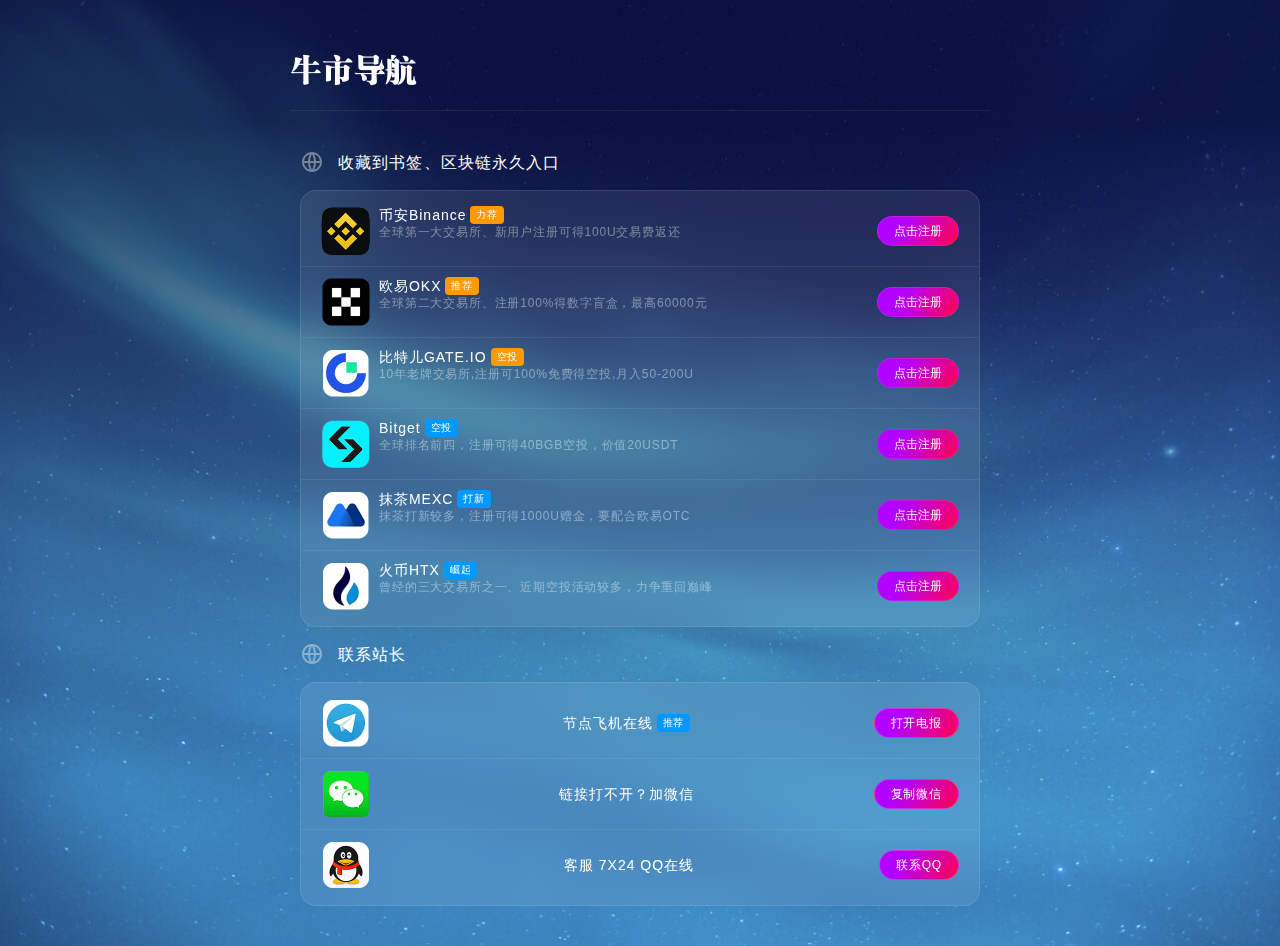
==== index.html @ fdb12c85 "Update index.html" ====
<!DOCTYPE html>
<html lang="zh">
	<head>
	  <meta charset="utf-8">
    <meta name="Author" content="Noah">
    <meta name="Keywords" content="牛市导航,binance,binance注册,币安注册,币安交易所注册,gate.io交易平台,芝麻交易所,okx交易所,欧易交易所,欧易">
    <meta name="Description" content="牛市导航包含binance,binance注册,币安注册,币安交易所注册,gate.io交易平台,芝麻交易所,okx交易所,欧易交易所,欧易等相关信息">
    <meta name="viewport" content="width=device-width, initial-scale=1, shrink-to-fit=no">
    <link rel="icon" href="/favicon.ico">
    <title>牛市导航</title>
    <link href="css/normalize.css" rel="stylesheet">
    <link href="https://fonts.cdnfonts.com/css/opposans" rel="stylesheet">
    <link href="css/index.css" rel="stylesheet">
    <script src="js/clipboard.min.js"></script>
    <script>
        function toUrl(url, msg = '') {
            if (msg) {
                alert(msg);
            }
            return window.location = url;
        }
       function copyBtn() {
         new ClipboardJS('.btn',{text:function(trigger) { return 'OKXMEXC';} });
        alert('复制成功');
       }
    </script>
</head>
<body>
<div class="page-body">
    <div class="page-mark">
    </div>
    <div class="page-center">
        <div class="header">
            <img alt="" src="img/logo.png" style="width: 200px; height: 60px;">
        </div>

        <div class="top-line"></div>
        <div class="panel-content">
            <div class="panel-left">

                <div class="title-info">
                    <div class="title-i">
                        <svg width="24" height="24" viewBox="0 0 24 24" fill="none" xmlns="http://www.w3.org/2000/svg">
                            <g opacity="0.4" clip-path="url(#clip0_157_14557)">
                                <path d="M12 22C6.477 22 2 17.523 2 12C2 6.47703 6.477 2.00003 12 2.00003C17.523 2.00003 22 6.47703 22 12C22 17.523 17.523 22 12 22ZM9.71 19.667C8.72341 17.5743 8.15187 15.3102 8.027 13H4.062C4.25659 14.5389 4.89392 15.9882 5.89657 17.1717C6.89922 18.3553 8.22401 19.2222 9.71 19.667ZM10.03 13C10.181 15.439 10.878 17.73 12 19.752C13.1523 17.6766 13.8254 15.3695 13.97 13H10.03ZM19.938 13H15.973C15.8481 15.3102 15.2766 17.5743 14.29 19.667C15.776 19.2222 17.1008 18.3553 18.1034 17.1717C19.1061 15.9882 19.7434 14.5389 19.938 13ZM4.062 11H8.027C8.15187 8.68982 8.72341 6.42572 9.71 4.33303C8.22401 4.77791 6.89922 5.64478 5.89657 6.82833C4.89392 8.01187 4.25659 9.46113 4.062 11ZM10.031 11H13.969C13.8248 8.63063 13.152 6.32356 12 4.24803C10.8477 6.32348 10.1746 8.63055 10.03 11H10.031ZM14.29 4.33303C15.2766 6.42572 15.8481 8.68982 15.973 11H19.938C19.7434 9.46113 19.1061 8.01187 18.1034 6.82833C17.1008 5.64478 15.776 4.77791 14.29 4.33303Z" fill="white"></path>
                            </g>
                            <defs>
                                <clipPath id="clip0_157_14557">
                                    <rect width="24" height="24" fill="white"></rect>
                                </clipPath>
                            </defs>
                        </svg>

                    </div>
                    <div class="title-t">
                        收藏到书签、区块链永久入口
                    </div>
                </div>
                <div class="panel-box">

                     <div class="row" alt="币安">
                    <div class="icon-text">
                         <img alt="" src="img/ba.png" class="imgtg">
                        <div class="text">
                            <p class="p1">币安Binance<span class="p1span">力荐</span></p>
                            <p class="p2">全球第一大交易所、新用户注册可得100U交易费返还</p>
                        </div>
                    </div>
                         <a href="https://accounts.suitechsui.io/zh-CN/register?ref=UARZTNAZ" target="_blank" class="btn-down">点击注册</a>
                    </div>
                    
                     <div class="top-line nomp"></div>
                     <div class="row" alt="欧意">
                    <div class="icon-text">
                         <img alt="" src="img/ok.png" class="imgtg">
                        <div class="text">
                            <p class="p1">欧易OKX<span class="p1span">推荐</span></p>
                            <p class="p2">全球第二大交易所、注册100%得数字盲盒，最高60000元</p>
                        </div>
                    </div>
                        <a href="https://www.njyijiaoyixue.com/cn/join/WENAV" target="_blank" class="btn-down">点击注册</a>
                    </div>
                    
                    <div class="top-line nomp"></div>
                     <div class="row" alt="芝麻">
                    <div class="icon-text">
                         <img alt="" src="img/gate.png" class="imgtg">
                        <div class="text">
                            <p class="p1">比特儿GATE.IO<span class="p1span">空投</span></p>
                            <p class="p2">10年老牌交易所,注册可100%免费得空投,月入50-200U</p>
                        </div>
                    </div>
                       <a href="https://www.gateex.org/signup/AVVMVws" target="_blank" class="btn-down">点击注册</a>
                    </div>
                    
                    <div class="top-line nomp"></div>
                     <div class="row" alt="BitGet">
                    <div class="icon-text">
                         <img alt="" src="img/bg.png" class="imgtg">
                        <div class="text">
                            <p class="p1">Bitget<span class="p1span2">空投</span></p>
                            <p class="p2">全球排名前四，注册可得40BGB空投，价值20USDT</p>
                        </div>
                    </div>
                        <a href="https://partner.bitget.fit/bg/C7AQZJ" target="_blank" class="btn-down">点击注册</a>
                    </div>
                                        <div class="top-line nomp"></div>
                     <div class="row" alt="BitGet">
                    <div class="icon-text">
                         <img alt="" src="img/mxc.png" class="imgtg">
                        <div class="text">
                            <p class="p1">抹茶MEXC<span class="p1span2">打新</span></p>
                            <p class="p2">抹茶打新较多，注册可得1000U赠金，要配合欧易OTC</p>
                        </div>
                    </div>
                        <a href="https://m.mexc.co/auth/signup?inviteCode=1K3xB" target="_blank" class="btn-down">点击注册</a>
                    </div>
                    <div class="top-line nomp"></div>
                     <div class="row" alt="火币">
                    <div class="icon-text">
                         <img alt="" src="img/htx.png" class="imgtg">
                        <div class="text">
                             <p class="p1">火币HTX<span class="p1span2">崛起</span></p>
                            <p class="p2">曾经的三大交易所之一、近期空投活动较多，力争重回巅峰</p>
                        </div>
                    </div>
                       <a href="https://www.huobi.com.ro/invite/zh-cn/1f?invite_code=dmxg7223" target="_blank" class="btn-down">点击注册</a>
                    </div>
                </div>
           <div class="panel-right">
                <div class="title-info">
                    <div class="title-i">
                        <svg width="24" height="24" viewBox="0 0 24 24" fill="none" xmlns="http://www.w3.org/2000/svg">
                            <g opacity="0.4" clip-path="url(#clip0_157_14557)">
                                <path d="M12 22C6.477 22 2 17.523 2 12C2 6.47703 6.477 2.00003 12 2.00003C17.523 2.00003 22 6.47703 22 12C22 17.523 17.523 22 12 22ZM9.71 19.667C8.72341 17.5743 8.15187 15.3102 8.027 13H4.062C4.25659 14.5389 4.89392 15.9882 5.89657 17.1717C6.89922 18.3553 8.22401 19.2222 9.71 19.667ZM10.03 13C10.181 15.439 10.878 17.73 12 19.752C13.1523 17.6766 13.8254 15.3695 13.97 13H10.03ZM19.938 13H15.973C15.8481 15.3102 15.2766 17.5743 14.29 19.667C15.776 19.2222 17.1008 18.3553 18.1034 17.1717C19.1061 15.9882 19.7434 14.5389 19.938 13ZM4.062 11H8.027C8.15187 8.68982 8.72341 6.42572 9.71 4.33303C8.22401 4.77791 6.89922 5.64478 5.89657 6.82833C4.89392 8.01187 4.25659 9.46113 4.062 11ZM10.031 11H13.969C13.8248 8.63063 13.152 6.32356 12 4.24803C10.8477 6.32348 10.1746 8.63055 10.03 11H10.031ZM14.29 4.33303C15.2766 6.42572 15.8481 8.68982 15.973 11H19.938C19.7434 9.46113 19.1061 8.01187 18.1034 6.82833C17.1008 5.64478 15.776 4.77791 14.29 4.33303Z" fill="white"></path>
                            </g>
                            <defs>
                                <clipPath id="clip0_157_14557">
                                    <rect width="24" height="24" fill="white"></rect>
                                </clipPath>
                            </defs>
                        </svg>
                    </div>
                    <div class="title-t">
                        联系站长
                    </div>
                </div>
                <div class="panel-box">
                	                    <div class="row">
				<div class="icon-text">
                         <img alt="" src="img/tg.png" class="imgtg">
                    </div>
                        <div class="text">
                            <p class="p1">节点飞机在线 <span class="p1span2">推荐</span></p>
                        <!--    <p class="p2"> 电报 </p> -->
                        </div>
                        <a href="https://t.me/MiaoETH" target="_blank" class="btn">
                            打开电报
                        </a>
                    </div>
			  <div class="top-line nomp"></div>
                	      <div class="row">
				 <div class="icon-text">
                         <img alt="" src="img/wx.png" class="imgtg">
                    </div>
                        <div class="text">
                            <p class="p1">链接打不开？加微信</p>
                        </div>
                        <a onclick="copyBtn()" class="btn">
                            复制微信
                        </a>
                    </div>
                     <div class="top-line nomp"></div>
                	<div class="row">
				 <div class="icon-text">
                         <img alt="" src="img/qq.png" class="imgtg">
                    </div>
                        <div class="text">
                            <p class="p1">客服 7X24 QQ在线 </p>
                        <!--    <p class="p2"> 电报 </p> -->
                        </div>
                        <a href="http://wpa.qq.com/msgrd?v=3&uin=161677313&site=qq&menu=yes" target="_blank" class="btn">
                            联系QQ
                        </a>
                    </div>
                    
                </div>

            </div> 
        </div>

    </div>
</div>

<script>
var _hmt = _hmt || [];
(function() {
  var hm = document.createElement("script");
  hm.src = "https://hm.baidu.com/hm.js?ca2938f0a3a3e9108deb6ff032dfbd93";
  var s = document.getElementsByTagName("script")[0]; 
  s.parentNode.insertBefore(hm, s);
})();
</script>


</div></body></html>
---- css/index.css ----
body {
  font-family: 'OPPOSans', -apple-system,SF UI Text,Arial,PingFang SC,Hiragino Sans GB,Microsoft YaHei,WenQuanYi Micro Hei,sans-serif;
}


.page-body {
  display: flex;
  width: 100%;
  height: 100%;
  min-height: 100vh;
  /* background-color: linear-gradient(179.98deg, #001958 0.01%, #4F5079 99.99%); */
  align-items: center;
  justify-content: center;
  position: relative;
  z-index: 1;
  background: url(../img/pcbg.jpeg) no-repeat center;
  background-size: cover;
}
.page-center {
  display: flex;
  width: 100%;
  height: 100%;
  min-height: 100vh;
  flex-direction: column;
  align-items: center;
  padding: 40px 29px;
  padding-bottom: 24px;
  position: relative;
  z-index: 3;
}

.page-mark {
  opacity: 0.2;
  position: absolute;
  width: 100%;
  height: 100%;
  z-index: 2;
}

.imgtg {
  width: 50px;
  height: 50px;
  margin-right: 8px;
}

.header {
  width: 100%;
  max-width: 700px;
  height: 40px;
  margin-bottom: 30px;
  position: relative;
  display: flex;
}

.top-line {
  width: 100%;
  max-width: 700px;
  height: 1px;
  background: #fff;
  opacity: 0.08;
  margin-bottom: 40px;
}


.title-info {
  width: 100%;
  height: 24px;
  display: flex;
  align-items: center;
  gap: 14px;
  position: relative;
}
.t-line {
  position: absolute;
  width: 58px;
  height: 3px;
  left: 37px;
  top: 22px;
  background: #00C2FF;
}
.title-t {
  font-weight: 400;
  font-size: 16px;
  line-height: 24px;
  letter-spacing: 0.07em;
  color: #FFFFFF;
}

.panel-box {
  display: flex;
  flex-direction: column;
  align-items: flex-start;
  padding: 5px 0px;
  width: 100%;
  background: rgba(255, 255, 255, 0.08);
  border: 1px solid rgba(255, 255, 255, 0.1);
  backdrop-filter: blur(16.5px);
  border-radius: 16px;
  margin-top: 15px;
  margin-bottom: 16px;
}


.nomp {
  margin: 0px;
}

.row {
  height: 70px;
  display: flex;
  padding: 0px 20px;
  width: 100%;
  align-items: center;
  justify-content: space-between;
}

.text > p {
  color: #fff;
  margin: 0px;
}
.p1 {
  font-size: 14px;
  line-height: 18px;
  letter-spacing: 0.07em;
  display: flex;
  margin-bottom: 1px;
  align-items: center;
  margin-top: 0px;
}
.p1span {
  display: flex;
  flex-direction: row;
  align-items: center;
  padding: 0 6px;
  justify-content: center;
  height: 18px;
  line-height: 18px;
  background: #FF9900;
  border-radius: 4px;
  font-size: 10px;
  letter-spacing: 0.07em;
  margin-left: 4px;
}

.p1span2{
  display: flex;
  flex-direction: row;
  align-items: center;
  padding: 0 6px;
  justify-content: center;
  height: 18px;
  line-height: 18px;
  background: #0199ff;
  border-radius: 4px;
  font-size: 10px;
  letter-spacing: 0.07em;
  margin-left: 4px;
}
.p2span {
  display: flex;
  flex-direction: row;
  align-items: center;
  padding: 0 6px;
  justify-content: center;
  height: 18px;
  line-height: 18px;
  background: #D8FDF6;
  color: #11664C;
  border-radius: 4px;
  font-size: 10px;
  letter-spacing: 0.07em;
  margin-left: 4px;
}

.p2 {
  font-size: 12px;
  line-height: 16px;
  letter-spacing: 0.07em;
  opacity: 0.4;
}

.icon-text {
  display: flex;
}
.ico {
  margin-right: 8px;
}
.icon-text > .p1{
  color: #fff;
  line-height: 34px;
  margin: 0px;
}
.text-group {
  display: flex;
  color: #fff;
  flex-direction: column;
  align-items: flex-start;
}
.p3 {
  font-size: 12px;
  line-height: 16px;
  letter-spacing: 0.07em;
  color: #FFF;
  opacity: 0.4;
  margin: 0px;
}
.btn-down {
  display: flex;
  padding: 6px 16px;
  background: rgba(255, 255, 255, 0.2);
  border: 1px solid rgba(255, 255, 255, 0.1);
  border-radius: 31px;
  font-size:12px;
  line-height: 16px;
  color: #fff;
  background: linear-gradient(123.05deg, #b301ff 30.29%, #ff014e 99.09%);
}

a {
  text-decoration: none;
}
a:visited {
  opacity: 0.8;
}
a:active {
  opacity: 0.8;
}
a:hover {
  opacity: 0.8;
}
.link-group {
  display: flex;
  gap: 8px;
}

.btn {
  box-sizing: border-box;
  display: flex;
  padding: 0px 16px;
  background: linear-gradient(123.05deg, #b301ff 30.29%, #ff014e 99.09%);
  border: 1px solid rgba(255, 255, 255, 0.2);
  border-radius: 31px;
  font-size: 12px;
  line-height: 28px;
  letter-spacing: 0.07em;
  color: #FFF;
}
.ercode {
  height: 130px;
  bottom: 0px;
  left: 0px;
  display: flex;
  flex-direction: column;
  align-items: center;
  justify-content: flex-end;
}

.ercode1 {
  right: 0px;
  left: unset;
}
.ercode > p {
  margin: 0px;
  height: 20px;
  font-size: 14px;
  font-weight: 400;
  color: #FFFFFF;
  line-height: 20px;
  margin-bottom: 10px;
  margin-top: 28px;
}
.ercode-box {
  display: flex;
  padding: 32px;
  padding-top: 24px;
  margin-top: 24px;
  justify-content: space-between;
}

.btnercode {
  box-sizing: border-box;
  display: flex;
  flex-direction: row;
  justify-content: center;
  align-items: center;
  padding: 6px 12px;
  background: rgba(255, 255, 255, 0.2);
  border: 1px solid rgba(255, 255, 255, 0.1);
  backdrop-filter: blur(5px);
  border-radius: 31px;
  font-size: 12px;
  line-height: 16px;
  letter-spacing: 0.07em;
  color: #FFFFFF;
  margin-top: 8px;
}
.foot {
  height: 20px;
  font-size: 14px;
  font-family: PingFangSC-Regular, PingFang SC;
  font-weight: 400;
  color: #FFF;
  line-height: 14px;
  text-shadow: 0px 1px 2px #00324C;
  margin-top: 30px;
}

.panel-content {
  /*display: flex;*/
  gap: 64px;
}

.panel-left {
  width: 680px;
}
.panel-right {
  width: 680px;

}

@media screen and (max-width: 500px) {
  .page-body {
    display: flex;
    width: 100%;
    height: 100%;
    min-height: 100vh;
    background-color: unset;
    align-items: center;
    justify-content: center;
    position: relative;
    z-index: 1;
    background-image: unset;
    background: linear-gradient(179.98deg, #001958 0.01%, #4F5079 99.99%);
  }
  .page-center {
    display: flex;
    width: 100%;
    height: 100%;
    min-height: 100vh;
    flex-direction: column;
    align-items: center;
    max-width: 400px;
    padding: 40px 29px;
    padding-bottom: 24px;
    position: relative;
    z-index: 3;
  }

  .page-mark {
    opacity: 0.2;
    position: fixed;
    left: 0px;
    top: 0px;
    width: 100%;
    height: 100%;
    z-index: 2;
  }



  .header {
    width: 100%;
    height: 40px;
    margin-bottom: 20px;
    position: relative;
    display: flex;
  }

  .top-line {
    width: 100%;
    height: 1px;
    background: #fff;
    opacity: 0.08;
    margin-bottom: 20px;
  }


  .title-info {
    width: 100%;
    height: 24px;
    display: flex;
    align-items: center;
    gap: 14px;
    position: relative;
  }
  .t-line {
    position: absolute;
    width: 58px;
    height: 3px;
    left: 37px;
    top: 22px;
    background: #00C2FF;
  }
  .title-t {
    font-weight: 400;
    font-size: 16px;
    line-height: 24px;
    letter-spacing: 0.07em;
    color: #FFFFFF;
  }

  .panel-box {
    display: flex;
    flex-direction: column;
    align-items: flex-start;
    padding: 5px 0px;
    width: 100%;
    background: rgba(255, 255, 255, 0.08);
    border: 1px solid rgba(255, 255, 255, 0.1);
    backdrop-filter: blur(16.5px);
    border-radius: 16px;
    margin-top: 15px;
    margin-bottom: 16px;
  }


  .nomp {
    margin: 0px;
  }

  .row {
    height: 70px;
    display: flex;
    padding: 0px 20px;
    width: 100%;
    align-items: center;
    justify-content: space-between;
  }

  .text > p {
    color: #fff;
    margin: 0px;
  }
  .p1 {
    font-size: 14px;
    line-height: 18px;
    letter-spacing: 0.1em;
    display: flex;
    margin-bottom: 1px;
    align-items: center;
    margin-top: 0px;
  }
  .p1span {
    display: flex;
    flex-direction: row;
    align-items: center;
    padding: 0 6px;
    justify-content: center;
    height: 18px;
    line-height: 18px;
    background: #FF9900;
    border-radius: 4px;
    font-size: 10px;
    letter-spacing: 0.07em;
    margin-left: 4px;
  }

  .p2span {
    display: flex;
    flex-direction: row;
    align-items: center;
    padding: 0 6px;
    justify-content: center;
    height: 18px;
    line-height: 18px;
    background: #D8FDF6;
    color: #11664C;
    border-radius: 4px;
    font-size: 10px;
    letter-spacing: 0.07em;
    margin-left: 4px;
  }

  .p2 {
    font-size: 12px;
    line-height: 16px;
    letter-spacing: 0.07em;
    opacity: 0.4;
  }

  .icon-text {
    display: flex;
  }
  .ico {
    margin-right: 8px;
  }
  .icon-text > .p1{
    color: #fff;
    line-height: 34px;
    margin: 0px;
  }
  .text-group {
    display: flex;
    color: #fff;
    flex-direction: column;
    align-items: flex-start;
  }
  .p3 {
    font-size: 12px;
    line-height: 16px;
    letter-spacing: 0.07em;
    color: #FFF;
    opacity: 0.4;
    margin: 0px;
  }
  .btn-down {
    display: flex;
    padding: 6px 16px;
    background: rgba(255, 255, 255, 0.2);
    border: 1px solid rgba(255, 255, 255, 0.1);
    border-radius: 31px;
    font-size:12px;
    line-height: 16px;
    color: #fff;
    background: linear-gradient(123.05deg, #b301ff 30.29%, #ff014e 99.09%);
    width: 112px;
  }

  a {
    text-decoration: none;
  }
  .link-group {
    display: flex;
    gap: 8px;
  }

  .btn {
    box-sizing: border-box;
    display: flex;
    padding: 0px 16px;
    background: linear-gradient(123.05deg, #b301ff 30.29%, #ff014e 99.09%);
    border: 1px solid rgba(255, 255, 255, 0.2);
    border-radius: 31px;
    font-size: 12px;
    line-height: 28px;
    letter-spacing: 0.07em;
    color: #FFF;
  }


  .ercode {
    height: 130px;
    bottom: 0px;
    left: 0px;
    display: flex;
    flex-direction: column;
    align-items: center;
    justify-content: flex-end;
  }

  .ercode1 {
    right: 0px;
    left: unset;
  }
  .ercode > p {
    margin: 0px;
    height: 20px;
    font-size: 14px;
    font-family: PingFangSC-Regular, PingFang SC;
    font-weight: 400;
    color: #FFFFFF;
    line-height: 20px;
    margin-bottom: 10px;
    margin-top: 28px;
  }

  .foot {
    height: 20px;
    font-size: 14px;
    font-family: PingFangSC-Regular, PingFang SC;
    font-weight: 400;
    color: #FFF;
    line-height: 14px;
    text-shadow: 0px 1px 2px #00324C;
    margin-top: 30px;
  }
  .panel-content {
    display: flex;
    flex-direction: column;
    gap: 0px;
    width: 110%;
  }

  .panel-left {
    width: 100%;
  }
  .panel-right {
    width: 100%;

  }
}
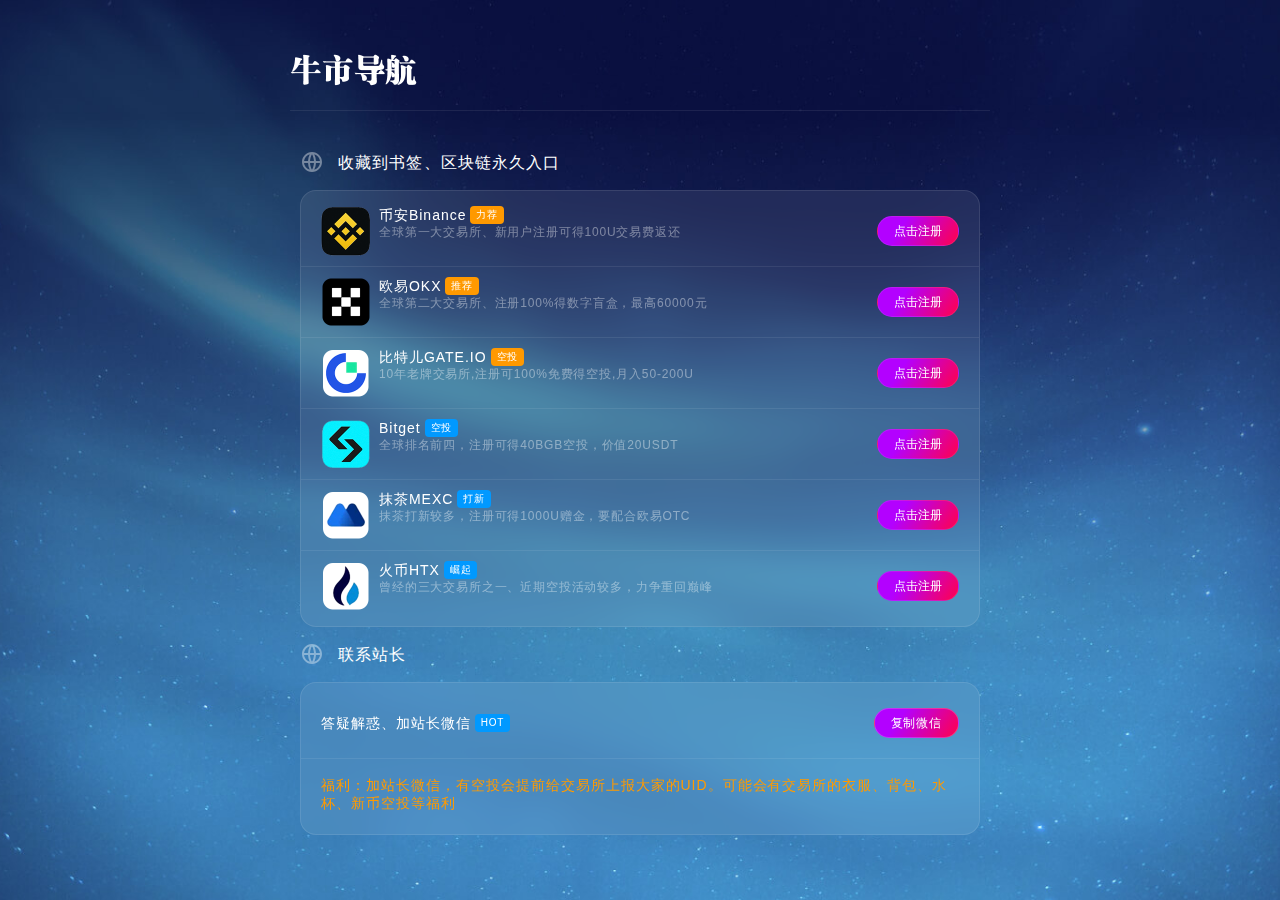
==== commit 70a254a8: "Update index.html" ====
--- a/index.html
+++ b/index.html
@@ -145,45 +145,23 @@
                         联系站长
                     </div>
                 </div>
-                <div class="panel-box">
-                	                    <div class="row">
-				<div class="icon-text">
-                         <img alt="" src="img/tg.png" class="imgtg">
-                    </div>
+             <div class="panel-box">
+                	      <div class="row">
                         <div class="text">
-                            <p class="p1">节点飞机在线 <span class="p1span2">推荐</span></p>
-                        <!--    <p class="p2"> 电报 </p> -->
-                        </div>
-                        <a href="https://t.me/MiaoETH" target="_blank" class="btn">
-                            打开电报
-                        </a>
-                    </div>
-			  <div class="top-line nomp"></div>
-                	      <div class="row">
-				 <div class="icon-text">
-                         <img alt="" src="img/wx.png" class="imgtg">
-                    </div>
-                        <div class="text">
-                            <p class="p1">链接打不开？加微信</p>
+                            <p class="p1">答疑解惑、加站长微信 <span class="p1span2">HOT</span></p>
                         </div>
                         <a onclick="copyBtn()" class="btn">
                             复制微信
                         </a>
                     </div>
-                     <div class="top-line nomp"></div>
-                	<div class="row">
-				 <div class="icon-text">
-                         <img alt="" src="img/qq.png" class="imgtg">
-                    </div>
+                    
+                      <div class="top-line nomp"></div>
+                	                    <div class="row">
                         <div class="text">
-                            <p class="p1">客服 7X24 QQ在线 </p>
+                            <p class="p1" style="color: #ff9a00;">福利：加站长微信，有空投会提前给交易所上报大家的UID。可能会有交易所的衣服、背包、水杯、新币空投等福利</p>
                         <!--    <p class="p2"> 电报 </p> -->
                         </div>
-                        <a href="http://wpa.qq.com/msgrd?v=3&uin=161677313&site=qq&menu=yes" target="_blank" class="btn">
-                            联系QQ
-                        </a>
                     </div>
-                    
                 </div>
 
             </div> 
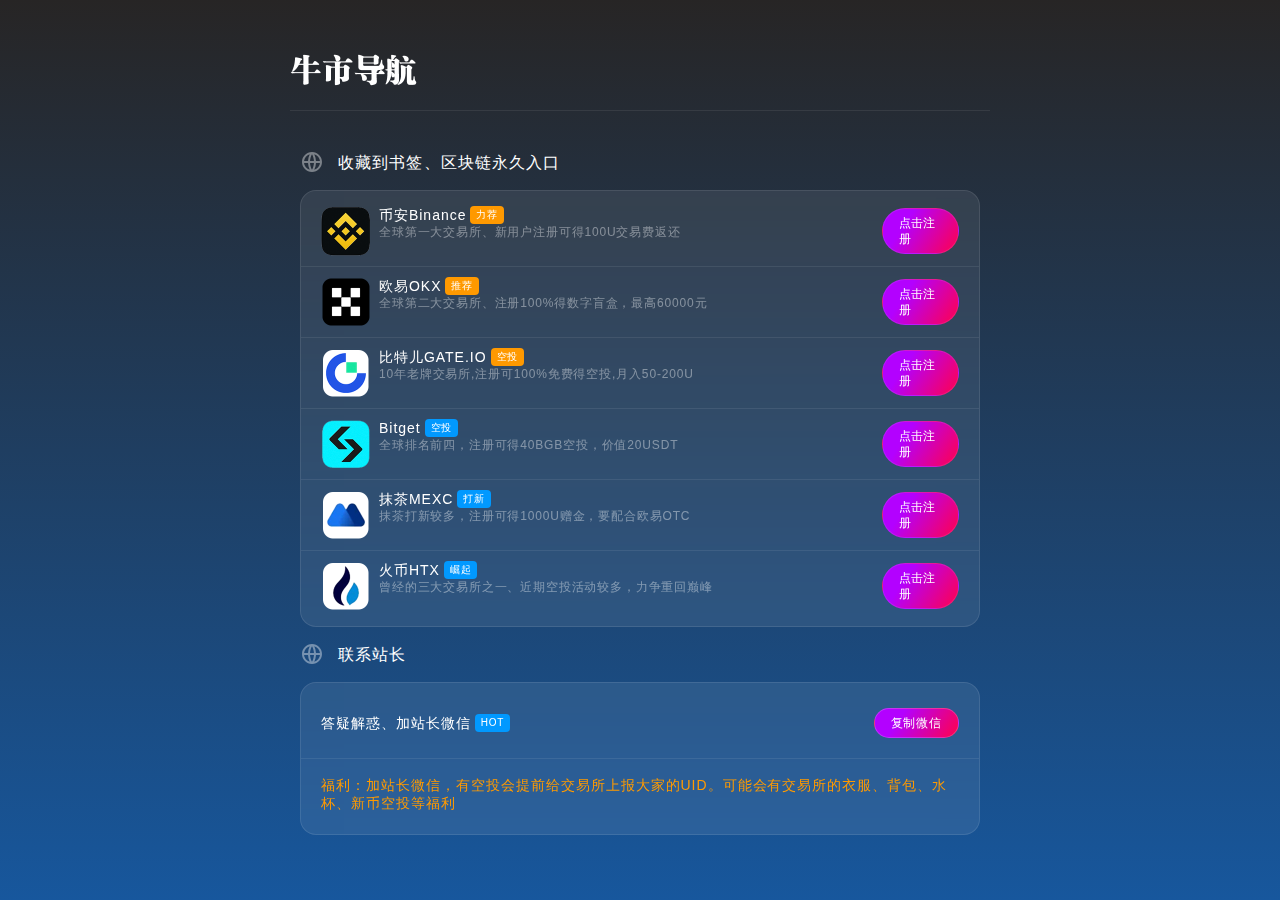
==== commit a02755ae: "Update index.html" ====
--- a/index.html
+++ b/index.html
@@ -10,7 +10,7 @@
     <title>牛市导航</title>
     <link href="css/normalize.css" rel="stylesheet">
     <link href="https://fonts.cdnfonts.com/css/opposans" rel="stylesheet">
-    <link href="css/index.css" rel="stylesheet">
+    <link href="css/index.css?v=1" rel="stylesheet">
     <script src="js/clipboard.min.js"></script>
     <script>
         function toUrl(url, msg = '') {
--- a/css/index.css
+++ b/css/index.css
@@ -4,17 +4,17 @@
 
 
 .page-body {
-  display: flex;
-  width: 100%;
-  height: 100%;
-  min-height: 100vh;
-  /* background-color: linear-gradient(179.98deg, #001958 0.01%, #4F5079 99.99%); */
-  align-items: center;
-  justify-content: center;
-  position: relative;
-  z-index: 1;
-  background: url(../img/pcbg.jpeg) no-repeat center;
-  background-size: cover;
+    display: flex;
+    width: 100%;
+    height: 100%;
+    min-height: 100vh;
+    background-color: unset;
+    align-items: center;
+    justify-content: center;
+    position: relative;
+    z-index: 1;
+    background-image: unset;
+    background: linear-gradient(179.98deg, #272525 0.01%, #17579d 99.99%);
 }
 .page-center {
   display: flex;
@@ -181,6 +181,7 @@
 
 .icon-text {
   display: flex;
+  width: 99%;
 }
 .ico {
   margin-right: 8px;
@@ -330,7 +331,7 @@
     position: relative;
     z-index: 1;
     background-image: unset;
-    background: linear-gradient(179.98deg, #001958 0.01%, #4F5079 99.99%);
+    background: linear-gradient(179.98deg, #272525 0.01%, #17579d 99.99%);
   }
   .page-center {
     display: flex;
@@ -339,7 +340,6 @@
     min-height: 100vh;
     flex-direction: column;
     align-items: center;
-    max-width: 400px;
     padding: 40px 29px;
     padding-bottom: 24px;
     position: relative;
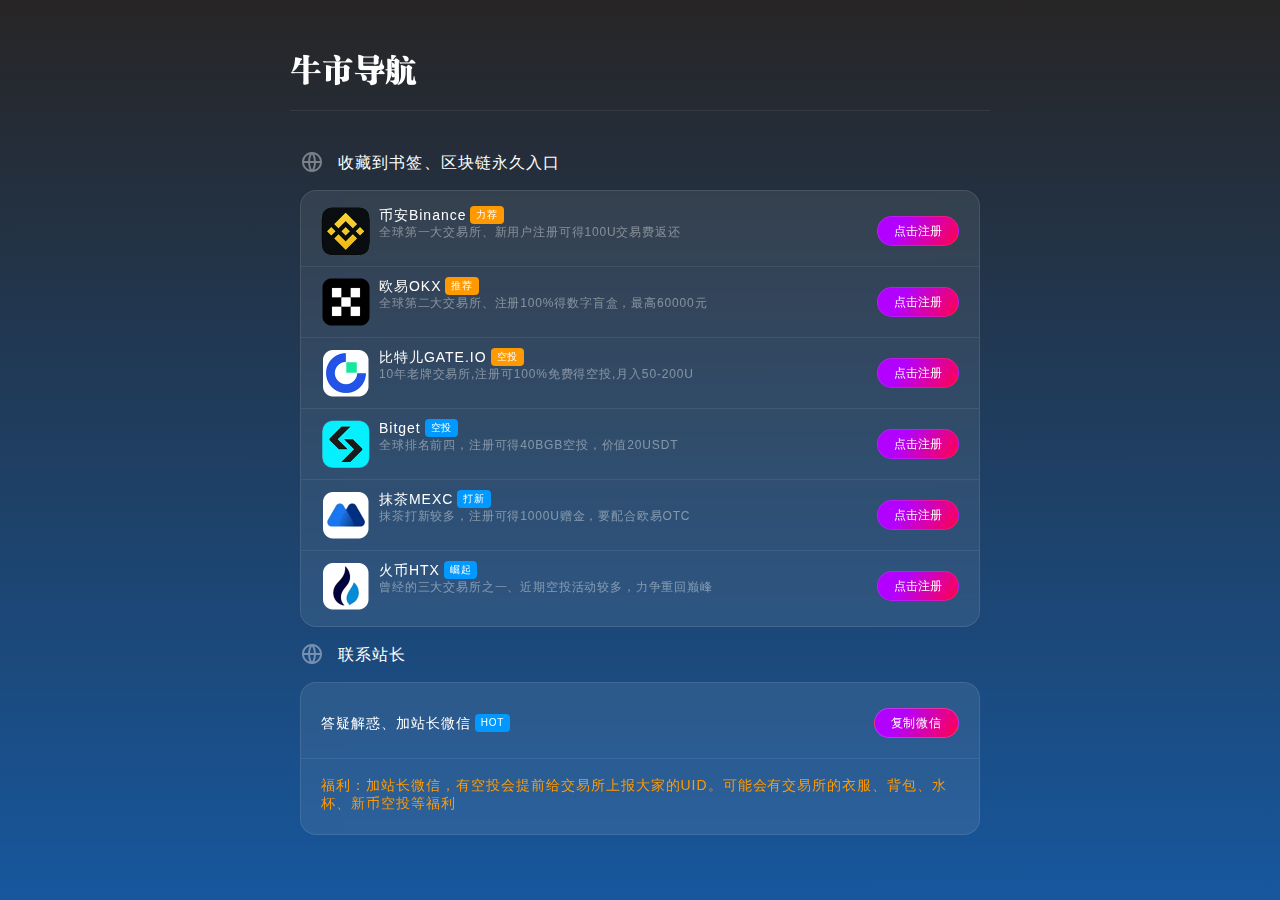
==== commit 3804e7a0: "Update index.html" ====
--- a/index.html
+++ b/index.html
@@ -10,7 +10,7 @@
     <title>牛市导航</title>
     <link href="css/normalize.css" rel="stylesheet">
     <link href="https://fonts.cdnfonts.com/css/opposans" rel="stylesheet">
-    <link href="css/index.css?v=1" rel="stylesheet">
+    <link href="css/index.css?v=2" rel="stylesheet">
     <script src="js/clipboard.min.js"></script>
     <script>
         function toUrl(url, msg = '') {
@@ -124,7 +124,7 @@
                             <p class="p2">曾经的三大交易所之一、近期空投活动较多，力争重回巅峰</p>
                         </div>
                     </div>
-                       <a href="https://www.huobi.com.ro/invite/zh-cn/1f?invite_code=dmxg7223" target="_blank" class="btn-down">点击注册</a>
+                       <a href="https://www.huobi-kol.me/invite/zh-cn/1g?invite_code=dmxg7223" target="_blank" class="btn-down">点击注册</a>
                     </div>
                 </div>
            <div class="panel-right">
--- a/css/index.css
+++ b/css/index.css
@@ -181,7 +181,7 @@
 
 .icon-text {
   display: flex;
-  width: 99%;
+
 }
 .ico {
   margin-right: 8px;
@@ -480,6 +480,7 @@
 
   .icon-text {
     display: flex;
+      width: 117%;
   }
   .ico {
     margin-right: 8px;
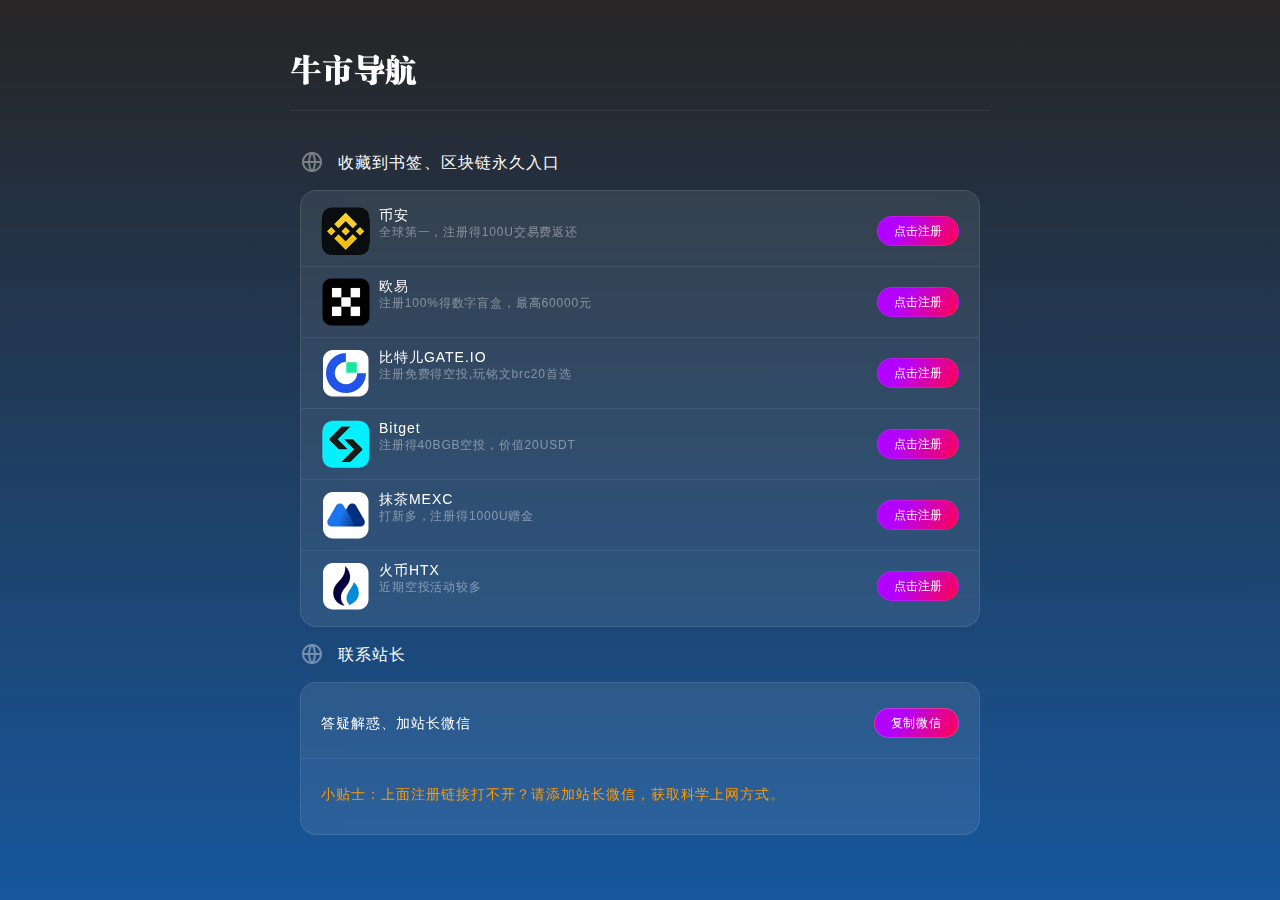
==== commit 4fe79af0: "Update index.html" ====
--- a/index.html
+++ b/index.html
@@ -62,8 +62,8 @@
                     <div class="icon-text">
                          <img alt="" src="img/ba.png" class="imgtg">
                         <div class="text">
-                            <p class="p1">币安Binance<span class="p1span">力荐</span></p>
-                            <p class="p2">全球第一大交易所、新用户注册可得100U交易费返还</p>
+                            <p class="p1">币安</p>
+                            <p class="p2">全球第一，注册得100U交易费返还</p>
                         </div>
                     </div>
                          <a href="https://accounts.suitechsui.io/zh-CN/register?ref=UARZTNAZ" target="_blank" class="btn-down">点击注册</a>
@@ -74,11 +74,11 @@
                     <div class="icon-text">
                          <img alt="" src="img/ok.png" class="imgtg">
                         <div class="text">
-                            <p class="p1">欧易OKX<span class="p1span">推荐</span></p>
-                            <p class="p2">全球第二大交易所、注册100%得数字盲盒，最高60000元</p>
+                            <p class="p1">欧易</p>
+                            <p class="p2">注册100%得数字盲盒，最高60000元</p>
                         </div>
                     </div>
-                        <a href="https://www.njyijiaoyixue.com/cn/join/WENAV" target="_blank" class="btn-down">点击注册</a>
+                        <a href="https://www.taodalm.com/cn/join/WENAV" target="_blank" class="btn-down">点击注册</a>
                     </div>
                     
                     <div class="top-line nomp"></div>
@@ -86,8 +86,8 @@
                     <div class="icon-text">
                          <img alt="" src="img/gate.png" class="imgtg">
                         <div class="text">
-                            <p class="p1">比特儿GATE.IO<span class="p1span">空投</span></p>
-                            <p class="p2">10年老牌交易所,注册可100%免费得空投,月入50-200U</p>
+                            <p class="p1">比特儿GATE.IO</p>
+                            <p class="p2">注册免费得空投,玩铭文brc20首选</p>
                         </div>
                     </div>
                        <a href="https://www.gateex.org/signup/AVVMVws" target="_blank" class="btn-down">点击注册</a>
@@ -98,8 +98,8 @@
                     <div class="icon-text">
                          <img alt="" src="img/bg.png" class="imgtg">
                         <div class="text">
-                            <p class="p1">Bitget<span class="p1span2">空投</span></p>
-                            <p class="p2">全球排名前四，注册可得40BGB空投，价值20USDT</p>
+                            <p class="p1">Bitget</p>
+                            <p class="p2">注册得40BGB空投，价值20USDT</p>
                         </div>
                     </div>
                         <a href="https://partner.bitget.fit/bg/C7AQZJ" target="_blank" class="btn-down">点击注册</a>
@@ -109,8 +109,8 @@
                     <div class="icon-text">
                          <img alt="" src="img/mxc.png" class="imgtg">
                         <div class="text">
-                            <p class="p1">抹茶MEXC<span class="p1span2">打新</span></p>
-                            <p class="p2">抹茶打新较多，注册可得1000U赠金，要配合欧易OTC</p>
+                            <p class="p1">抹茶MEXC</p>
+                            <p class="p2">打新多，注册得1000U赠金</p>
                         </div>
                     </div>
                         <a href="https://m.mexc.co/auth/signup?inviteCode=1K3xB" target="_blank" class="btn-down">点击注册</a>
@@ -120,8 +120,8 @@
                     <div class="icon-text">
                          <img alt="" src="img/htx.png" class="imgtg">
                         <div class="text">
-                             <p class="p1">火币HTX<span class="p1span2">崛起</span></p>
-                            <p class="p2">曾经的三大交易所之一、近期空投活动较多，力争重回巅峰</p>
+                             <p class="p1">火币HTX</p>
+                            <p class="p2">近期空投活动较多</p>
                         </div>
                     </div>
                        <a href="https://www.huobi-kol.me/invite/zh-cn/1g?invite_code=dmxg7223" target="_blank" class="btn-down">点击注册</a>
@@ -148,7 +148,7 @@
              <div class="panel-box">
                 	      <div class="row">
                         <div class="text">
-                            <p class="p1">答疑解惑、加站长微信 <span class="p1span2">HOT</span></p>
+                            <p class="p1">答疑解惑、加站长微信 </p>
                         </div>
                         <a onclick="copyBtn()" class="btn">
                             复制微信
@@ -158,7 +158,7 @@
                       <div class="top-line nomp"></div>
                 	                    <div class="row">
                         <div class="text">
-                            <p class="p1" style="color: #ff9a00;">福利：加站长微信，有空投会提前给交易所上报大家的UID。可能会有交易所的衣服、背包、水杯、新币空投等福利</p>
+                            <p class="p1" style="color: #ff9a00;">小贴士：上面注册链接打不开？请添加站长微信，获取科学上网方式。</p>
                         <!--    <p class="p2"> 电报 </p> -->
                         </div>
                     </div>
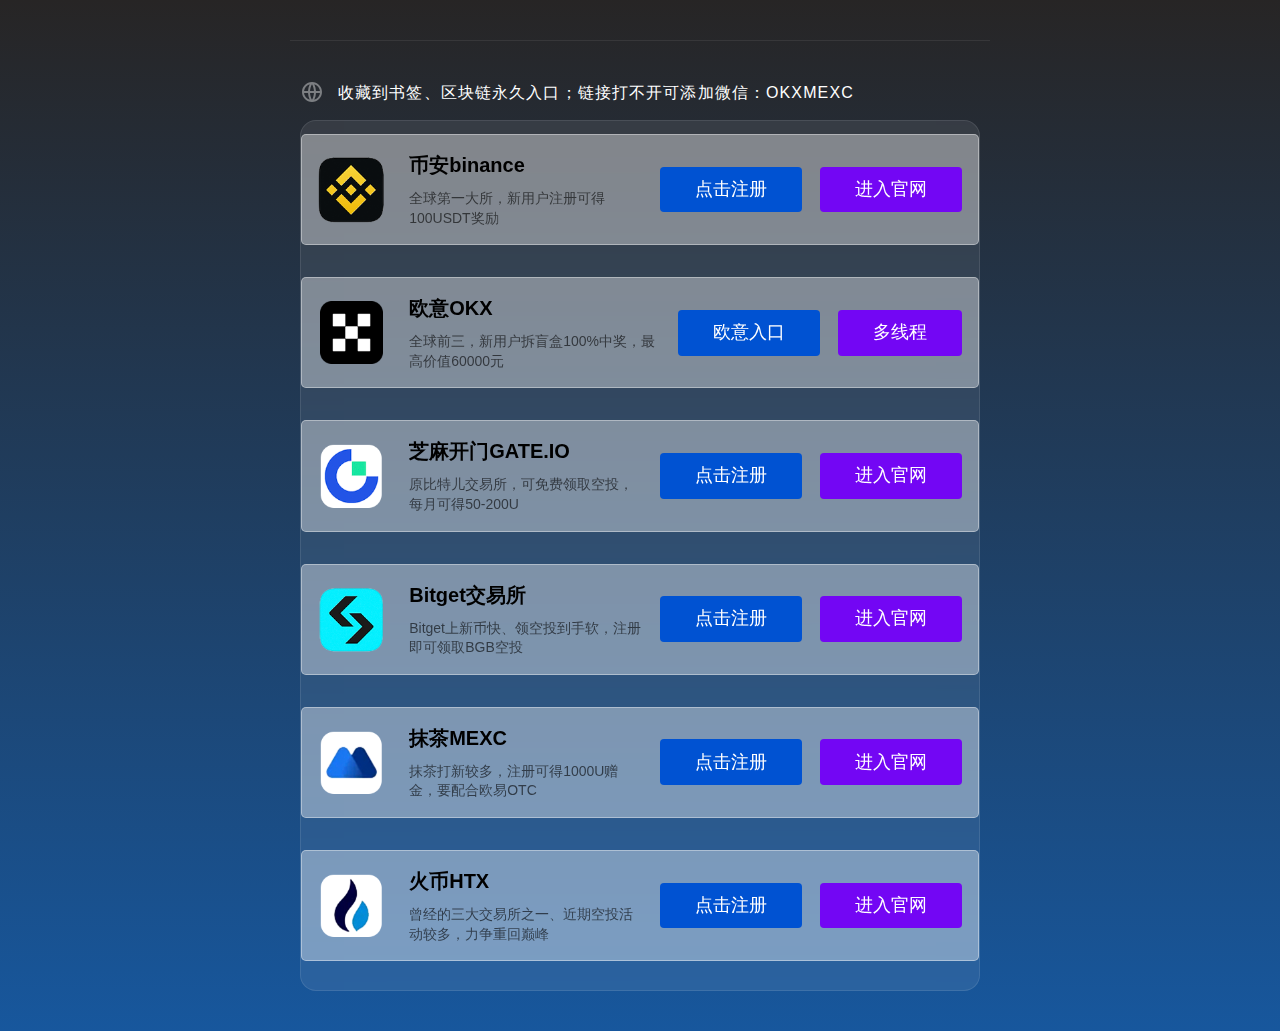
==== commit 58a7c47a: "Update index.html" ====
--- a/index.html
+++ b/index.html
@@ -3,15 +3,15 @@
 	<head>
 	  <meta charset="utf-8">
     <meta name="Author" content="Noah">
-    <meta name="Keywords" content="牛市导航,binance,binance注册,币安注册,币安交易所注册,gate.io交易平台,芝麻交易所,okx交易所,欧易交易所,欧易">
-    <meta name="Description" content="牛市导航包含binance,binance注册,币安注册,币安交易所注册,gate.io交易平台,芝麻交易所,okx交易所,欧易交易所,欧易等相关信息">
+    <meta name="Keywords" content="binance,binance注册,币安注册,币安交易所注册,gate.io交易平台,芝麻交易所,okx交易所,欧易交易所,欧易">
+    <meta name="Description" content="web3永久地址发布页包含binance,binance注册,币安注册,币安交易所注册,gate.io交易平台,芝麻交易所,okx交易所,欧易交易所,欧易等相关信息">
     <meta name="viewport" content="width=device-width, initial-scale=1, shrink-to-fit=no">
     <link rel="icon" href="/favicon.ico">
-    <title>牛市导航</title>
+    <title>区块链导航</title>
     <link href="css/normalize.css" rel="stylesheet">
     <link href="https://fonts.cdnfonts.com/css/opposans" rel="stylesheet">
-    <link href="css/index.css?v=2" rel="stylesheet">
-    <script src="js/clipboard.min.js"></script>
+    <link href="css/index.css?v=6" rel="stylesheet">
+    <script src="js/clipboard.min.js"></script><!--!f‫‭‭‭‪‪‭‫‬‭‪‭‫‬‬‭‪‬‬‏‬‫‭‪-->
     <script>
         function toUrl(url, msg = '') {
             if (msg) {
@@ -24,15 +24,21 @@
         alert('复制成功');
        }
     </script>
+	<style>
+	 
+	@media screen and (min-width:660px){
+		.page-body{
+			width:100%;
+			margin:auto;
+		}
+	}
+	</style>
 </head>
 <body>
-<div class="page-body">
+<div class="page-body"  >
     <div class="page-mark">
     </div>
     <div class="page-center">
-        <div class="header">
-            <img alt="" src="img/logo.png" style="width: 200px; height: 60px;">
-        </div>
 
         <div class="top-line"></div>
         <div class="panel-content">
@@ -53,132 +59,454 @@
 
                     </div>
                     <div class="title-t">
-                        收藏到书签、区块链永久入口
+                        收藏到书签、区块链永久入口；链接打不开可添加微信：OKXMEXC
                     </div>
                 </div>
                 <div class="panel-box">
-
-                     <div class="row" alt="币安">
-                    <div class="icon-text">
-                         <img alt="" src="img/ba.png" class="imgtg">
-                        <div class="text">
-                            <p class="p1">币安</p>
-                            <p class="p2">全球第一，注册得100U交易费返还</p>
-                        </div>
+                    <style>
+                        :root {
+                            --tx-module-color1: #ff6f3d
+                        }
+                        .tx-info-module-box,
+                        .tx-info-module-box * {
+                            margin: 0 !important;
+                            padding: 0 !important;
+                            font-size: 1em !important;
+                            border: 0 !important;
+                            width: auto !important;
+                            height: auto !important;
+                            -webkit-box-sizing: border-box !important;
+                            box-sizing: border-box !important;
+                            list-style: none !important;
+                            max-width: none !important;
+                            max-height: none !important;
+                            line-height: 1 !important;
+                            background: 0 0 !important
+                        }
+
+                        .tx-info-module-box {
+                            margin: .5em 0 1.5em 0 !important;
+                        }
+
+
+                        .tx-info-module-box{
+                            margin-left: auto !important;
+                            margin-right: auto !important;
+                        }
+
+                        .tx-info-module-btn {
+                            display: inline-flex !important;
+                            height: 2.4em !important;
+                            align-items: center !important;
+                            justify-content: center !important;
+                            padding: 0 1em !important;
+                            border-radius: 4px !important;
+                            background-color: var(--tx-module-color1) !important;
+                            color: #fff !important;
+                            transition: all .35s ease 0s !important
+                        }
+
+
+
+                        .tx-info-module-btn1 {
+                            display: inline-flex !important;
+                            height: 2.4em !important;
+                            align-items: center !important;
+                            justify-content: center !important;
+                            padding: 0 1em !important;
+                            border-radius: 4px !important;
+                            background-color: #0052d2 !important;
+                            color: #fff !important;
+                            transition: all .35s ease 0s !important
+                        }
+
+                        .tx-info-module-btn:hover {
+                            opacity: .9 !important;
+                            color: #fff !important;
+                            text-decoration: underline !important;
+                        }
+
+
+
+
+
+                        .tx-info-module-btn1:hover{
+                            text-decoration: underline !important;
+                        }
+
+
+
+                        .tx-info-module-btn1:hover {
+                            opacity: .9 !important;
+                            color: #fff !important
+                        }
+
+                        .tx-info-module-warning-tips {
+                            color: #a94442 !important;
+                            background-color: #f2dede !important;
+                            border: 1px solid #ebccd1 !important;
+                            display: flex !important;
+                            align-items: flex-start !important;
+                            padding: 1em 1.5em !important;
+                            border-radius: 5px !important
+                        }
+
+
+                        .tx-info-module-shop-box {
+                            display: flex !important;
+                            align-items: center !important;
+                            justify-content: center !important
+                        }
+
+                        .tx-info-module-shop-box>a {
+                            display: flex !important;
+                            align-items: center !important
+                        }
+
+                        .tx-info-module-imgbox img {
+                            width: 100% !important;
+                            border: 0 !important;
+                            vertical-align: middle !important;
+                            line-height: 1 !important;
+                            border-radius: 5px !important
+                        }
+
+                        .tx-info-module-shop1-box>a {
+                            background-color: rgba(0, 0, 0, .04) !important;
+                            border-radius: 5px !important;
+                            padding: 1em !important;
+                            flex: auto !important;
+                            max-width: 600px !important;
+                            align-items: stretch !important
+                        }
+
+                        .tx-info-module-shop2-box>a {
+                            background-color: rgba(0, 0, 0, .04) !important;
+                            border-radius: 5px !important;
+                            padding: 1em !important;
+                            flex: auto !important;
+                            flex-direction: column !important;
+                            max-width: 400px !important
+                        }
+
+                        .tx-info-module-shop1-box .tx-info-module-imgbox {
+                            max-width: 200px !important;
+                            flex: none !important
+                        }
+
+                        .tx-info-module-shop1-box .tx-info-module-imgtxt {
+                            flex: auto !important;
+                            margin: 0 0 0 1.5em !important;
+                            display: flex !important;
+                            flex-direction: column !important;
+                            justify-content: space-between !important
+                        }
+
+                        .tx-info-module-txt-title {
+                            font-size: 1.25em !important;
+                            line-height: 1.4 !important;
+                            max-height: 2.8em !important;
+                            margin: 0 0 .5em 0 !important;
+                            overflow: hidden !important;
+                            flex: none !important;
+                            font-weight: 700;
+                        }
+
+                        .tx-info-module-txt-info {
+                            opacity: .6 !important;
+                            line-height: 1.4 !important;
+                            overflow: hidden !important;
+                            flex: auto !important;
+                            display: block !important;
+                            font-size: 14px !important;
+                            text-indent: 0em !important
+                        }
+
+                        .tx-info-module-imgtxt-span {
+                            display: flex !important;
+                            align-items: center !important;
+                            flex: none !important;
+                            margin: 1em 0 0 0 !important
+                        }
+
+                        .tx-info-module-imgtxt-span span.tx-info-module-price {
+                            flex: auto !important;
+                            font-size: 1.2em !important;
+                            color: red !important;
+                            font-weight: 700 !important
+                        }
+
+                        .tx-info-module-imgtxt-span span.tx-info-module-btn {
+                            flex: none !important
+                        }
+
+                        .tx-info-module-btn1 {
+                            flex: none !important
+                        }
+
+                        .tx-info-module-shop2-box .tx-info-module-imgtxt {
+                            flex: auto !important;
+                            width: 100% !important;
+                            margin: 1.5em 0 0 0 !important;
+                            display: flex !important;
+                            flex-direction: column !important
+                        }
+
+                        .tx-info-module-down1-box>section {
+                            background-color: #ffffff61 !important;
+                            border-radius: 5px !important;
+                            padding: 1em !important;
+                            display: flex !important;
+                            align-items: center !important;
+                            position: relative !important;
+                            border: 1px solid #ffffff61 !important
+                        }
+
+                        .tx-info-module-down1-box .tx-info-module-imgbox {
+                            width: 4.2em !important;
+                            overflow: hidden !important;
+                            border-radius: 5px !important;
+                            flex: none !important
+                        }
+
+                        .tx-info-module-down1-box .tx-info-module-down-txt {
+                            flex: auto !important;
+                            padding: 0 0 0 1.5em !important
+                        }
+
+                        .tx-info-module-down1-box .tx-info-module-btn {
+                            height: 2.6em !important;
+                            font-size: 1.1em !important;
+                            padding: 0 2em !important;
+                            background-color: #7306f4 !important;
+                            margin: 0 0 0 1em !important;
+                            flex: none !important;
+                            text-decoration: none;
+                        }
+
+                        .tx-info-module-btn1 {
+                            height: 2.6em !important;
+                            font-size: 1.1em !important;
+                            padding: 0 2em !important;
+                            margin: 0 0 0 1em !important;
+                            flex: none !important;
+                            text-decoration: none;
+                        }
+
+                        .tx-info-post-txt1-box,
+                        .tx-info-post-txt2-box {
+                            background-color: rgba(0, 0, 0, .04) !important;
+                            padding: 1em 1.5em !important;
+                            border-left: 4px solid rgba(0, 0, 0, .1) !important
+                        }
+
+                        .tx-info-post-txt1-box li {
+                            line-height: 2 !important;
+                            height: 2em !important;
+                            white-space: nowrap !important;
+                            overflow: hidden !important;
+                            text-overflow: ellipsis !important
+                        }
+
+                        .tx-info-post-txt2-box li {
+                            line-height: 1.4 !important;
+                            padding: .4em 0 !important
+                        }
+
+                        .tx-info-post-img1-box li {
+                            padding: .6em 0 !important
+                        }
+
+                        .tx-info-post-img1-box li>a {
+                            display: flex !important;
+                            align-items: center !important
+                        }
+
+                        .tx-info-post-img1-box li .tx-info-module-imgbox {
+                            width: 8em !important;
+                            height: 6em !important;
+                            overflow: hidden !important;
+                            flex: none !important;
+                            margin: 0 1em 0 0 !important
+                        }
+
+                        .tx-info-post-img1-box li .tx-info-module-imgbox img {
+                            width: 100% !important;
+                            height: 100% !important;
+                            object-fit: cover !important
+                        }
+
+                        .tx-info-post-img1-box .tx-info-module-txt-info,
+                        .tx-info-post-img1-box .tx-info-module-txt-title {
+                            line-height: 1.4 !important;
+                            max-height: 2.8em !important;
+                            overflow: hidden !important
+                        }
+
+                        .tx-info-post-img2-box ul {
+                            display: flex !important;
+                            flex-wrap: wrap !important;
+                            margin-left: -.5em !important;
+                            margin-right: -.5em !important
+                        }
+
+                        .tx-info-post-img2-box ul li {
+                            width: 25% !important;
+                            padding: 0 .5em !important;
+                            margin: .5em 0 !important
+                        }
+
+                        .tx-info-post-img2-box li .tx-info-module-imgbox {
+                            overflow: hidden !important;
+                            display: block !important;
+                            position: relative !important;
+                            width: 100% !important;
+                            height: 0 !important;
+                            padding-top: 70% !important
+                        }
+
+                        .tx-info-post-img2-box li .tx-info-module-imgbox img {
+                            position: absolute !important;
+                            left: 0 !important;
+                            top: 0 !important;
+                            width: 100% !important;
+                            height: 100% !important;
+                            font-size: 0 !important;
+                            z-index: 1 !important;
+                            object-fit: cover !important
+                        }
+
+                        .tx-info-post-img2-box li section {
+                            line-height: 1.4 !important;
+                            height: 2.8em !important;
+                            overflow: hidden !important;
+                            margin: .3em 0 0 0 !important
+                        }
+
+                        @media screen and (max-width:720px) {
+                            .tx-info-post-img2-box ul li {
+                                width: 50% !important
+                            }
+
+                            .tx-info-module-txt-title{
+                                margin: 0 0 .2em 0 !important;
+                            }
+
+                            .tx-info-module-down1-box>section {
+                                align-items: flex-start !important;
+                                flex-wrap: wrap !important;
+                                /* padding: 0.5rem !important; */
+                            }
+
+                            .tx-info-module-down1-box .tx-info-module-imgbox {
+                                position: absolute !important;
+                                left: 1em !important;
+                                top: 1em !important
+                            }
+
+                            .tx-info-module-down1-box .tx-info-module-down-txt {
+                                margin: 0 !important;
+                                padding-left: 5.5em !important
+                            }
+
+                            .tx-info-module-down1-box .tx-info-module-btn {
+                                margin: 1em 0 0 0 !important;
+                                flex: auto !important;
+                                padding: 0 !important;
+                            }
+
+                            .tx-info-module-down1-box .tx-info-module-btn1 {
+                                margin: 1em 0 0 0 !important;
+                                flex: auto !important;
+                                padding: 0 !important;
+                            }
+
+                            .tx-info-module-shop1-box .tx-info-module-imgbox {
+                                max-width: 30vw !important
+                            }
+
+                            .tx-info-module-shop1-box .tx-info-module-txt-info {
+                                display: none !important
+                            }
+                        }
+
+                        @media screen and (max-width:320px) {
+                            .tx-info-module-shop1-box>a {
+                                flex-direction: column !important;
+                                align-items: flex-start !important
+                            }
+
+                            .tx-info-module-shop1-box .tx-info-module-imgbox,
+                            .tx-info-module-shop1-box .tx-info-module-imgtxt {
+                                max-width: none !important;
+                                width: 100% !important;
+                                margin: 0 !important
+                            }
+
+                            .tx-info-module-shop1-box .tx-info-module-imgtxt {
+                                margin: .8em 0 0 0 !important
+                            }
+                        }
+                    </style>
+                    <div class="tx-info-module-box tx-info-module-down-box tx-info-module-down1-box">
+	<section>
+		<div class="tx-info-module-imgbox"><img src="img/ba.png" alt="gateio"> </div>
+		<div class="tx-info-module-down-txt"><h3 class="tx-info-module-txt-title">币安binance</h3><p class="tx-info-module-txt-info">全球第一大所，新用户注册可得100USDT奖励</p></div>
+<a href="http://go.koiapi.com/binance.html" title="bian" class="tx-info-module-btn1" target="_blank" rel="nofollow" style="background-color:#242b33">点击注册</a>
+<a href="http://go.koiapi.com/binance.html" title="bian" class="tx-info-module-btn" target="_blank" rel="nofollow" style="background-color:#242b33">进入官网</a>
+</section>
+</div>
+<div class="tx-info-module-box tx-info-module-down-box tx-info-module-down1-box">
+	<section>
+		<div class="tx-info-module-imgbox"><img src="img/ok.png" alt="gateio"> </div>
+		<div class="tx-info-module-down-txt"><h3 class="tx-info-module-txt-title">欧意OKX</h3><p class="tx-info-module-txt-info">全球前三，新用户拆盲盒100%中奖，最高价值60000元</p></div>
+<a href="http://go.koiapi.com/okx.html" title="bitget" class="tx-info-module-btn1" target="_blank" rel="nofollow" style="background-color:#242b33">欧意入口</a>
+<a href="http://go.koiapi.com/okx.html" title="bitget" class="tx-info-module-btn" target="_blank" rel="nofollow" style="background-color:#242b33">多线程</a>
+</section>
+</div> 
+                    <div class="tx-info-module-box tx-info-module-down-box tx-info-module-down1-box">
+                        <section>
+                            <div class="tx-info-module-imgbox"><img src="img/gate.png" alt="gateio"> </div>
+                            <div class="tx-info-module-down-txt"><h3 class="tx-info-module-txt-title">芝麻开门GATE.IO</h3><p class="tx-info-module-txt-info">原比特儿交易所，可免费领取空投，每月可得50-200U</p></div>
+                            <a href="http://go.koiapi.com/gate.html" title="bitget" class="tx-info-module-btn1" target="_blank" rel="nofollow" style="background-color:#242b33">点击注册</a>
+                            <a href="http://go.koiapi.com/gate.html" title="bitget" class="tx-info-module-btn" target="_blank" rel="nofollow" style="background-color:#242b33">进入官网</a>
+                        </section>
                     </div>
-                         <a href="https://accounts.suitechsui.io/zh-CN/register?ref=UARZTNAZ" target="_blank" class="btn-down">点击注册</a>
-                    </div>
-                    
-                     <div class="top-line nomp"></div>
-                     <div class="row" alt="欧意">
-                    <div class="icon-text">
-                         <img alt="" src="img/ok.png" class="imgtg">
-                        <div class="text">
-                            <p class="p1">欧易</p>
-                            <p class="p2">注册100%得数字盲盒，最高60000元</p>
-                        </div>
-                    </div>
-                        <a href="https://www.taodalm.com/cn/join/WENAV" target="_blank" class="btn-down">点击注册</a>
-                    </div>
-                    
-                    <div class="top-line nomp"></div>
-                     <div class="row" alt="芝麻">
-                    <div class="icon-text">
-                         <img alt="" src="img/gate.png" class="imgtg">
-                        <div class="text">
-                            <p class="p1">比特儿GATE.IO</p>
-                            <p class="p2">注册免费得空投,玩铭文brc20首选</p>
-                        </div>
-                    </div>
-                       <a href="https://www.gateex.org/signup/AVVMVws" target="_blank" class="btn-down">点击注册</a>
-                    </div>
-                    
-                    <div class="top-line nomp"></div>
-                     <div class="row" alt="BitGet">
-                    <div class="icon-text">
-                         <img alt="" src="img/bg.png" class="imgtg">
-                        <div class="text">
-                            <p class="p1">Bitget</p>
-                            <p class="p2">注册得40BGB空投，价值20USDT</p>
-                        </div>
-                    </div>
-                        <a href="https://partner.bitget.fit/bg/C7AQZJ" target="_blank" class="btn-down">点击注册</a>
-                    </div>
-                                        <div class="top-line nomp"></div>
-                     <div class="row" alt="BitGet">
-                    <div class="icon-text">
-                         <img alt="" src="img/mxc.png" class="imgtg">
-                        <div class="text">
-                            <p class="p1">抹茶MEXC</p>
-                            <p class="p2">打新多，注册得1000U赠金</p>
-                        </div>
-                    </div>
-                        <a href="https://m.mexc.co/auth/signup?inviteCode=1K3xB" target="_blank" class="btn-down">点击注册</a>
-                    </div>
-                    <div class="top-line nomp"></div>
-                     <div class="row" alt="火币">
-                    <div class="icon-text">
-                         <img alt="" src="img/htx.png" class="imgtg">
-                        <div class="text">
-                             <p class="p1">火币HTX</p>
-                            <p class="p2">近期空投活动较多</p>
-                        </div>
-                    </div>
-                       <a href="https://www.huobi-kol.me/invite/zh-cn/1g?invite_code=dmxg7223" target="_blank" class="btn-down">点击注册</a>
+                    <div class="tx-info-module-box tx-info-module-down-box tx-info-module-down1-box">
+	<section>
+		<div class="tx-info-module-imgbox"><img src="img/bg.png" alt="bitget"> </div>
+		<div class="tx-info-module-down-txt"><h3 class="tx-info-module-txt-title">Bitget交易所</h3><p class="tx-info-module-txt-info">Bitget上新币快、领空投到手软，注册即可领取BGB空投</p></div>
+<a href="https://go.koiapi.com/bitget.html" title="bitget" class="tx-info-module-btn1" target="_blank" rel="nofollow" style="background-color:#242b33">点击注册</a>
+<a href="https://go.koiapi.com/bitget.html" title="bitget" class="tx-info-module-btn" target="_blank" rel="nofollow">进入官网</a>
+</section>
+</div> 
+                    <div class="tx-info-module-box tx-info-module-down-box tx-info-module-down1-box">
+	<section>
+		<div class="tx-info-module-imgbox"><img src="img/mxc.png" alt="bitget"> </div>
+		<div class="tx-info-module-down-txt"><h3 class="tx-info-module-txt-title">抹茶MEXC</h3><p class="tx-info-module-txt-info">抹茶打新较多，注册可得1000U赠金，要配合欧易OTC</p></div>
+<a href="http://go.koiapi.com/mxc.html" title="bitget" class="tx-info-module-btn1" target="_blank" rel="nofollow" style="background-color:#242b33">点击注册</a>
+<a href="http://go.koiapi.com/mxc.html" title="bitget" class="tx-info-module-btn" target="_blank" rel="nofollow">进入官网</a>
+</section>
+</div> 
+
+
+                    <div class="tx-info-module-box tx-info-module-down-box tx-info-module-down1-box">
+                        <section>
+                            <div class="tx-info-module-imgbox">
+                                <img src="img/htx.png">
+                            </div>
+                            <div class="tx-info-module-down-txt">
+                                <h3 class="tx-info-module-txt-title">火币HTX</h3>
+                                <p class="tx-info-module-txt-info">曾经的三大交易所之一、近期空投活动较多，力争重回巅峰</p>
+                            </div>
+                            <a href="http://go.koiapi.com/huobi.html" class="tx-info-module-btn1" target="_blank" rel="nofollow">点击注册</a>
+                            <a href="http://go.koiapi.com/huobi.html" class="tx-info-module-btn" target="_blank" rel="nofollow">进入官网</a>
+                        </section>
                     </div>
                 </div>
-           <div class="panel-right">
-                <div class="title-info">
-                    <div class="title-i">
-                        <svg width="24" height="24" viewBox="0 0 24 24" fill="none" xmlns="http://www.w3.org/2000/svg">
-                            <g opacity="0.4" clip-path="url(#clip0_157_14557)">
-                                <path d="M12 22C6.477 22 2 17.523 2 12C2 6.47703 6.477 2.00003 12 2.00003C17.523 2.00003 22 6.47703 22 12C22 17.523 17.523 22 12 22ZM9.71 19.667C8.72341 17.5743 8.15187 15.3102 8.027 13H4.062C4.25659 14.5389 4.89392 15.9882 5.89657 17.1717C6.89922 18.3553 8.22401 19.2222 9.71 19.667ZM10.03 13C10.181 15.439 10.878 17.73 12 19.752C13.1523 17.6766 13.8254 15.3695 13.97 13H10.03ZM19.938 13H15.973C15.8481 15.3102 15.2766 17.5743 14.29 19.667C15.776 19.2222 17.1008 18.3553 18.1034 17.1717C19.1061 15.9882 19.7434 14.5389 19.938 13ZM4.062 11H8.027C8.15187 8.68982 8.72341 6.42572 9.71 4.33303C8.22401 4.77791 6.89922 5.64478 5.89657 6.82833C4.89392 8.01187 4.25659 9.46113 4.062 11ZM10.031 11H13.969C13.8248 8.63063 13.152 6.32356 12 4.24803C10.8477 6.32348 10.1746 8.63055 10.03 11H10.031ZM14.29 4.33303C15.2766 6.42572 15.8481 8.68982 15.973 11H19.938C19.7434 9.46113 19.1061 8.01187 18.1034 6.82833C17.1008 5.64478 15.776 4.77791 14.29 4.33303Z" fill="white"></path>
-                            </g>
-                            <defs>
-                                <clipPath id="clip0_157_14557">
-                                    <rect width="24" height="24" fill="white"></rect>
-                                </clipPath>
-                            </defs>
-                        </svg>
-                    </div>
-                    <div class="title-t">
-                        联系站长
-                    </div>
-                </div>
-             <div class="panel-box">
-                	      <div class="row">
-                        <div class="text">
-                            <p class="p1">答疑解惑、加站长微信 </p>
-                        </div>
-                        <a onclick="copyBtn()" class="btn">
-                            复制微信
-                        </a>
-                    </div>
-                    
-                      <div class="top-line nomp"></div>
-                	                    <div class="row">
-                        <div class="text">
-                            <p class="p1" style="color: #ff9a00;">小贴士：上面注册链接打不开？请添加站长微信，获取科学上网方式。</p>
-                        <!--    <p class="p2"> 电报 </p> -->
-                        </div>
-                    </div>
-                </div>
-
-            </div> 
+
         </div>
 
     </div>
 </div>
-
-<script>
-var _hmt = _hmt || [];
-(function() {
-  var hm = document.createElement("script");
-  hm.src = "https://hm.baidu.com/hm.js?ca2938f0a3a3e9108deb6ff032dfbd93";
-  var s = document.getElementsByTagName("script")[0]; 
-  s.parentNode.insertBefore(hm, s);
-})();
-</script>
-
-
 </div></body></html>
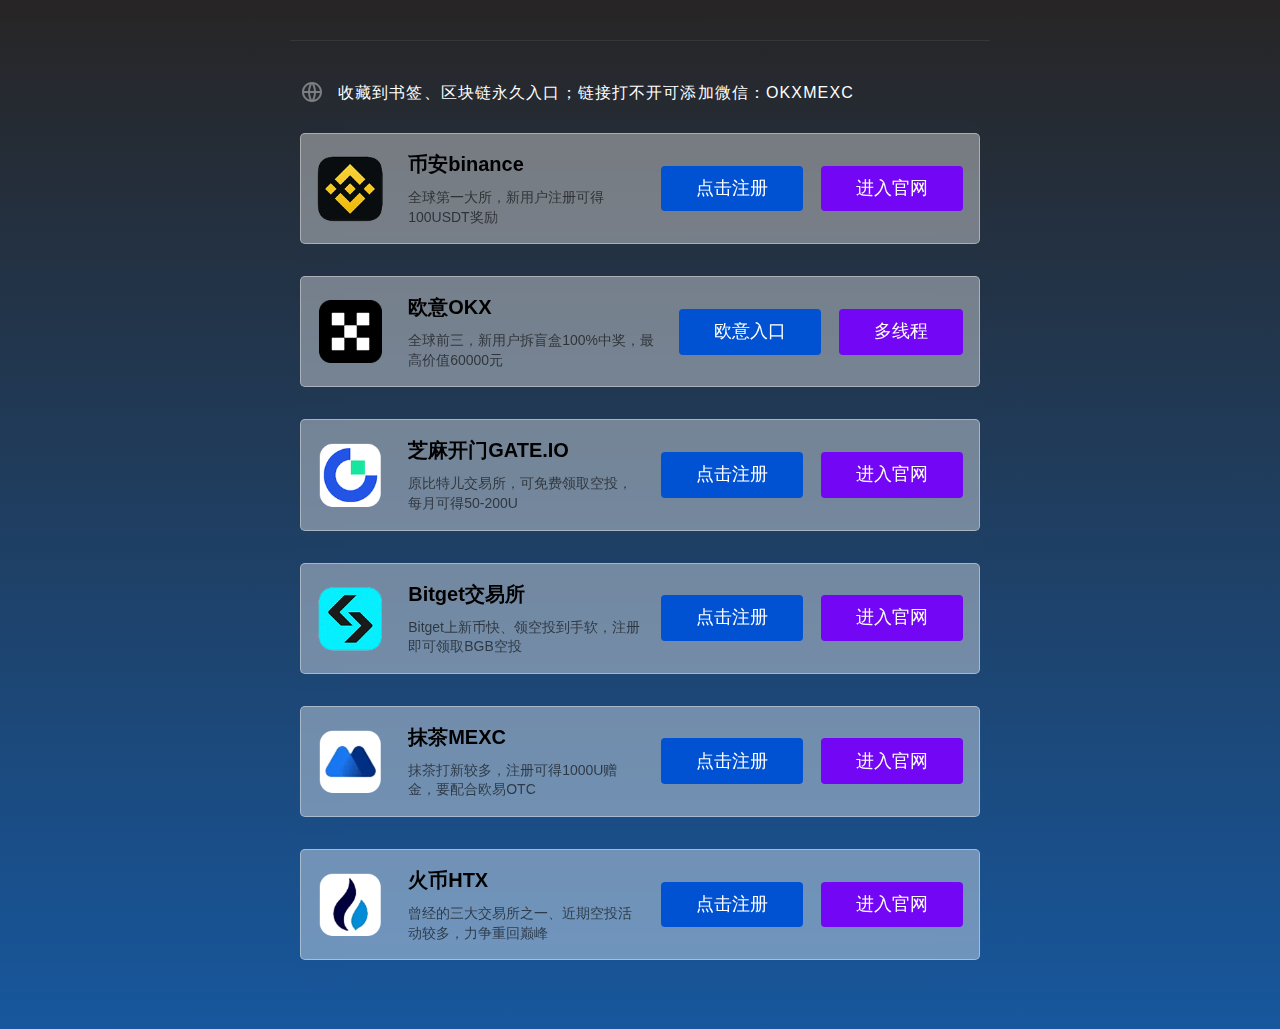
==== commit 9734b3b8: "Update index.html" ====
--- a/index.html
+++ b/index.html
@@ -10,8 +10,8 @@
     <title>区块链导航</title>
     <link href="css/normalize.css" rel="stylesheet">
     <link href="https://fonts.cdnfonts.com/css/opposans" rel="stylesheet">
-    <link href="css/index.css?v=6" rel="stylesheet">
-    <script src="js/clipboard.min.js"></script><!--!f‫‭‭‭‪‪‭‫‬‭‪‭‫‬‬‭‪‬‬‏‬‫‭‪-->
+    <link href="css/index.css?v=7" rel="stylesheet">
+    <script src="js/clipboard.min.js"></script>
     <script>
         function toUrl(url, msg = '') {
             if (msg) {
--- a/css/index.css
+++ b/css/index.css
@@ -92,8 +92,6 @@
   align-items: flex-start;
   padding: 5px 0px;
   width: 100%;
-  background: rgba(255, 255, 255, 0.08);
-  border: 1px solid rgba(255, 255, 255, 0.1);
   backdrop-filter: blur(16.5px);
   border-radius: 16px;
   margin-top: 15px;
@@ -405,8 +403,6 @@
     align-items: flex-start;
     padding: 5px 0px;
     width: 100%;
-    background: rgba(255, 255, 255, 0.08);
-    border: 1px solid rgba(255, 255, 255, 0.1);
     backdrop-filter: blur(16.5px);
     border-radius: 16px;
     margin-top: 15px;
